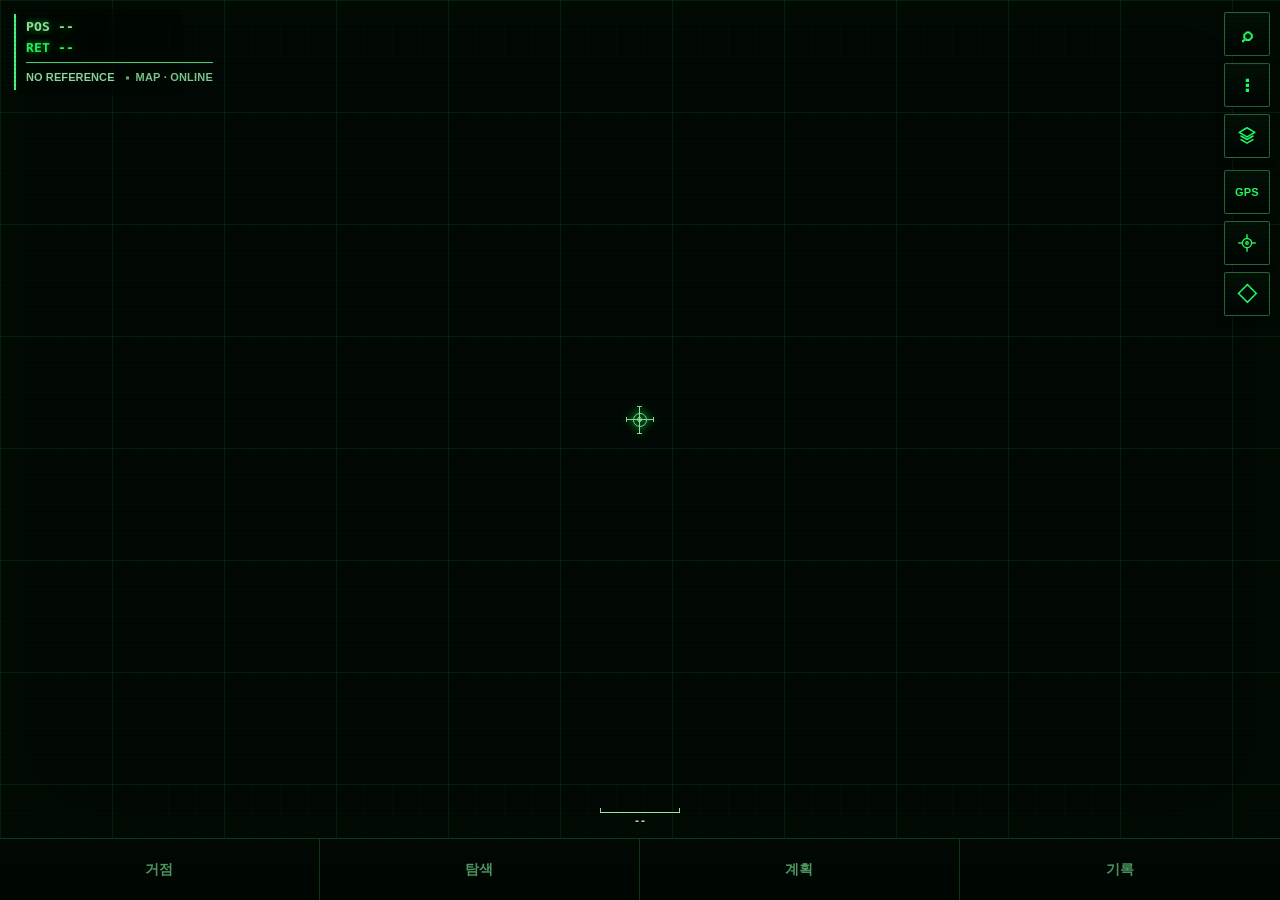
==== index.html @ 5640a80b "Import BASELINE as RECON CONSOLE" ====
<!doctype html>
<html lang="ko">
<head>
  <meta charset="utf-8">
  <meta name="viewport" content="width=device-width,initial-scale=1,viewport-fit=cover,user-scalable=no">
  <meta name="theme-color" content="#020904">
  <title>RECON CONSOLE // BASELINE</title>
  <link rel="stylesheet" href="../vendor/leaflet-1.9.4.css">
  <link rel="stylesheet" href="./styles.css">
</head>
<body class="theme-nvg-green">
  <main id="app" aria-label="RECON CONSOLE BASELINE">
    <div id="map" aria-label="지도"></div>
    <div class="map-tech-grid" aria-hidden="true"></div>

    <section class="position-hud" id="positionHud" aria-live="polite">
      <strong id="positionCoord">POS  --</strong>
      <strong class="reticle-coordinate" id="reticleCoord">RET  --</strong>
      <div class="position-status-row">
        <span id="positionMeta">NO REFERENCE</span>
        <span class="map-mode-status" id="mapModeStatus">MAP · ONLINE</span>
      </div>
    </section>

    <nav class="quick-stack" aria-label="지도 빠른 조작">
      <button class="quick-btn" id="searchBtn" type="button" aria-label="검색" title="검색">
        <span aria-hidden="true">⌕</span>
      </button>
      <button class="quick-btn" id="settingsBtn" type="button" aria-label="설정" title="설정">
        <span aria-hidden="true">⋮</span>
      </button>
      <button class="quick-btn layer-btn" id="layerBtn" type="button" aria-label="레이어" aria-pressed="false" title="레이어">
        <span class="layer-glyph" aria-hidden="true">
          <svg viewBox="0 0 24 24"><path d="M12 3 3.5 8 12 13l8.5-5L12 3Z"/><path d="m5.5 12 6.5 3.8 6.5-3.8"/><path d="m5.5 16 6.5 3.8 6.5-3.8"/></svg>
        </span>
      </button>
      <button class="quick-btn" id="gpsBtn" type="button" aria-label="GPS 켜기/끄기" aria-pressed="false" title="GPS">
        <span class="btn-label">GPS</span>
      </button>
      <button class="quick-btn follow-btn" id="followBtn" type="button" aria-label="센터 및 트래킹" aria-pressed="false" title="센터 및 트래킹">
        <span id="followGlyph" aria-hidden="true">
          <svg viewBox="0 0 24 24"><circle cx="12" cy="12" r="5.5"/><path d="M12 2v4M12 18v4M2 12h4M18 12h4"/><circle cx="12" cy="12" r="1.5" class="follow-core"/></svg>
        </span>
      </button>
      <button class="quick-btn" id="tempBtn" type="button" aria-label="임시 좌표. 짧게 눌러 지정, 길게 눌러 이동" aria-pressed="false" title="TEMP">
        <span aria-hidden="true">◇</span>
      </button>
    </nav>

    <div class="reticle" aria-hidden="true">
      <i class="reticle-h"></i>
      <i class="reticle-v"></i>
      <i class="reticle-core"></i>
    </div>

    <button class="nav-route-summary" id="navRouteSummary" type="button" hidden aria-label="항법 경로 수정">
      <span id="navRouteText">출발 → 목적지</span><b>⌄</b>
    </button>

    <section class="navigation-hud" id="navigationHud" hidden aria-live="polite">
      <div><small>현재 → 목적지</small><strong id="navNowMetric">--</strong></div>
      <div><small>출발 → 목적지</small><strong id="navStartMetric">--</strong></div>
      <div class="navigation-hud-sub" id="navDeclination">DECL --</div>
      <div class="navigation-timer" id="navTimer" hidden>00:00:00</div>
    </section>

    <div class="nav-session-controls" id="navSessionControls" hidden></div>

    <div class="drawing-controls" id="drawingControls" hidden>
      <button type="button" data-draw-kind="ROUTE" class="active">경로</button>
      <button type="button" data-draw-kind="MARK">표식</button>
      <button type="button" id="drawUndoBtn">되돌리기</button>
      <button type="button" id="drawDoneBtn">완료</button>
    </div>
    <div class="drawing-capture" id="drawingCapture" hidden aria-label="드로잉 영역"></div>

    <div class="scale-hud" id="scaleHud" aria-hidden="true">
      <span class="scale-line" id="scaleLine"></span>
      <strong id="scaleText">--</strong>
    </div>

    <section class="sheet" id="sheet" hidden aria-modal="true" role="dialog">
      <header class="sheet-head">
        <div>
          <small>BASELINE</small>
          <strong id="sheetTitle">패널</strong>
        </div>
        <button id="sheetClose" type="button" aria-label="닫기">×</button>
      </header>
      <div class="sheet-body" id="sheetBody"></div>
    </section>

    <nav class="bottom-nav" aria-label="주요 기능">
      <button type="button" data-panel="sites">거점</button>
      <button type="button" data-panel="explore">탐색</button>
      <button type="button" data-panel="plans">계획</button>
      <button type="button" data-panel="records">기록</button>
    </nav>

    <div class="toast" id="toast" role="status" aria-live="polite"></div>
  </main>

  <script src="../vendor/leaflet-1.9.4.js"></script>
  <script src="../vendor/mgrs-1.0.0.js"></script>
  <script src="./state.js"></script>
  <script src="./data/sites.js"></script>
  <script src="./site-store.js"></script>
  <script src="./explore-core.js"></script>
  <script src="./navigation-core.js"></script>
  <script src="./plan-store.js"></script>
  <script src="./record-store.js"></script>
  <script src="./app.js"></script>
  <script src="./offline-runtime.js"></script>
  <script src="./lite-map.js"></script>
  <script src="./navigation-ui.js"></script>
</body>
</html>
---- styles.css ----
:root {
  --bg-base: #020904;
  --bg-osd: rgba(3,16,7,.92);
  --bg-panel: rgba(4,24,10,.97);
  --text-main: #22ff66;
  --text-dim:#4f9a63;
  --accent: #9de3a4;
  --accent-glow: rgba(0,255,65,.45);
  --border: #0d3816;
  --border-accent: rgba(0,255,65,.5);
  --map-filter: grayscale(64%) sepia(26%) hue-rotate(76deg) saturate(105%) brightness(52%) contrast(98%);
  --scanline-color: rgba(0,0,0,.4);
  --scanline-opacity: .18;

  /* BASELINE aliases. Keep component code theme-agnostic. */
  --bg: var(--bg-base);
  --hud: var(--text-main);
  --hud-strong: var(--accent);
  --hud-dim: var(--text-dim);
  --line: var(--border);
  --line-strong: var(--border-accent);
  --panel: var(--bg-panel);
  --panel-soft: var(--bg-osd);
  --glow: var(--accent-glow);
  --road-filter: grayscale(100%) sepia(18%) hue-rotate(70deg) saturate(72%) contrast(112%) brightness(64%);
  --danger: #ff8787;
  --safe-top: env(safe-area-inset-top, 0px);
  --safe-bottom: env(safe-area-inset-bottom, 0px);
  --top-gap: 14px;
  --bottom-h: calc(62px + var(--safe-bottom));
  --font-ui: -apple-system, BlinkMacSystemFont, "SF Pro Text", "Apple SD Gothic Neo", "Noto Sans KR", sans-serif;
  --font-mono: ui-monospace, SFMono-Regular, Menlo, Monaco, Consolas, monospace;
  font-family: var(--font-ui);
}

* { box-sizing: border-box; }
html, body, #app { width:100%; height:100%; margin:0; overflow:hidden; background:var(--bg); }
body { color:var(--text-main); user-select:none; -webkit-user-select:none; -webkit-touch-callout:none; }
button, input { font:inherit; }

#map { position:absolute; z-index:0; isolation:isolate; inset:0 0 var(--bottom-h); background:#020904; }
.leaflet-tile-pane .leaflet-tile { filter:var(--map-filter); }
.leaflet-tile-pane .road-boost-tiles { filter:var(--road-filter) !important; }
.leaflet-control-zoom { display:none !important; }
.leaflet-control-attribution {
  margin:0 3px 2px 0 !important;
  padding:1px 3px !important;
  border:0 !important;
  background:rgba(5,9,6,.58) !important;
  color:rgba(210,235,214,.58) !important;
  font-size:7px !important;
  line-height:1.2 !important;
}
.leaflet-control-attribution a { color:rgba(210,235,214,.7) !important; }

.position-hud {
  position:absolute;
  z-index:500;
  top:calc(var(--safe-top) + var(--top-gap));
  left:14px;
  max-width:calc(100vw - 90px);
  pointer-events:none;
  text-shadow:0 0 4px var(--accent-glow),0 1px 2px #000,0 0 12px var(--accent-glow);
}
.position-hud strong {
  display:block;
  color:var(--accent);
  font-size:12px;
  line-height:1.25;
  letter-spacing:.45px;
  white-space:nowrap;
  overflow:hidden;
  text-overflow:ellipsis;
}
.position-hud span {
  display:block;
  margin-top:4px;
  color:var(--text-dim);
  font-size:9px;
  font-weight:800;
  letter-spacing:.7px;
}

.quick-stack {
  position:absolute;
  z-index:700;
  top:calc(var(--safe-top) + 12px);
  right:10px;
  display:grid;
  gap:7px;
}
.quick-btn {
  width:46px;
  height:44px;
  padding:0;
  border:1px solid var(--border);
  border-radius:2px;
  background:var(--bg-osd);
  color:var(--text-main);
  display:grid;
  place-items:center;
  font-size:20px;
  font-weight:900;
  cursor:pointer;
  box-shadow:0 1px 6px rgba(0,0,0,.34);
  backdrop-filter:blur(2px);
  -webkit-tap-highlight-color:transparent;
}
.quick-btn .btn-label { font-size:9px; letter-spacing:.6px; }
.quick-btn.active {
  color:var(--accent);
  border-color:var(--line-strong);
  background:var(--bg-panel);
  text-shadow:0 0 7px var(--accent-glow);
  box-shadow:0 0 10px rgba(0,0,0,.32);
}
.quick-btn:active { transform:scale(.96); }

.reticle {
  position:absolute;
  z-index:420;
  left:50%;
  top:calc(50% - 30px);
  width:32px;
  height:32px;
  transform:translate(-50%,-50%);
  pointer-events:none;
  filter:drop-shadow(0 0 4px var(--accent-glow));
}
.reticle-h, .reticle-v, .reticle-core { position:absolute; display:block; background:var(--accent); }
.reticle-h { width:28px; height:1px; left:2px; top:15px; }
.reticle-v { width:1px; height:28px; top:2px; left:15px; }
.reticle-core {
  width:5px; height:5px; left:13px; top:13px;
  background:transparent;
  border:1px solid var(--accent);
  border-radius:50%;
  box-shadow:0 0 6px var(--accent-glow);
}

.scale-hud {
  position:absolute;
  z-index:500;
  left:50%;
  bottom:calc(var(--bottom-h) + 12px);
  transform:translateX(-50%);
  min-width:74px;
  display:grid;
  justify-items:center;
  gap:2px;
  color:var(--accent);
  font-size:8px;
  font-weight:900;
  text-shadow:0 1px 2px #000,0 0 5px var(--accent-glow);
  pointer-events:none;
}
.scale-line {
  height:5px;
  width:80px;
  border-left:1px solid currentColor;
  border-right:1px solid currentColor;
  border-bottom:1px solid currentColor;
  box-shadow:0 0 4px var(--accent-glow);
}

.bottom-nav {
  position:absolute;
  z-index:800;
  left:0;
  right:0;
  bottom:0;
  height:var(--bottom-h);
  padding-bottom:var(--safe-bottom);
  display:grid;
  grid-template-columns:repeat(4,1fr);
  border-top:1px solid var(--border-accent);
  background:var(--bg-base);
}
.bottom-nav button {
  min-width:0;
  border:0;
  border-right:1px solid var(--border);
  background:transparent;
  color:var(--text-dim);
  display:flex;
  align-items:center;
  justify-content:center;
  font-size:11px;
  font-weight:900;
  letter-spacing:.4px;
  cursor:pointer;
}
.bottom-nav button:last-child { border-right:0; }
.bottom-nav button.active { color:var(--accent); text-shadow:0 0 7px var(--accent-glow); }

.sheet {
  position:absolute;
  z-index:930;
  left:8px;
  right:8px;
  bottom:calc(var(--bottom-h) + 8px);
  max-height:min(52vh, 430px);
  overflow:auto;
  border:1px solid var(--border);
  background:var(--bg-panel);
  box-shadow:0 8px 28px rgba(0,0,0,.48);
}
.sheet[hidden] { display:none; }
.sheet-head {
  min-height:48px;
  padding:8px 10px;
  display:flex;
  align-items:center;
  justify-content:space-between;
  gap:12px;
  border-bottom:1px solid var(--border);
}
.sheet-head small {
  display:block;
  color:var(--text-dim);
  font-size:8px;
  letter-spacing:1px;
}
.sheet-head strong {
  display:block;
  margin-top:2px;
  color:var(--accent);
  font-size:13px;
}
.sheet-head button {
  width:40px;
  height:36px;
  border:0;
  background:transparent;
  color:var(--text-main);
  font-size:22px;
}
.sheet-body { padding:12px; color:var(--text-main); font-size:11px; line-height:1.55; }
.sheet-note { color:var(--text-dim); }
.sheet-grid { display:grid; gap:8px; }
.sheet-action {
  min-height:44px;
  border:1px solid var(--border);
  background:rgba(185,255,198,.03);
  color:var(--text-main);
  text-align:left;
  padding:10px;
}
.sheet-action strong { display:block; color:var(--accent); }
.sheet-action span { display:block; margin-top:3px; color:var(--text-dim); font-size:9px; }

.search-row { display:flex; gap:7px; }
.search-row input {
  flex:1;
  min-width:0;
  min-height:44px;
  border:1px solid var(--border);
  background:var(--bg-osd);
  color:var(--accent);
  padding:0 10px;
  outline:none;
}
.search-row button {
  min-width:66px;
  border:1px solid var(--border);
  background:var(--bg-osd);
  color:var(--accent);
}

.toast {
  position:absolute;
  z-index:1000;
  left:50%;
  bottom:calc(var(--bottom-h) + 54px);
  transform:translate(-50%,10px);
  padding:7px 10px;
  border:1px solid transparent;
  background:var(--bg-osd);
  color:var(--accent);
  font-size:9px;
  font-weight:900;
  opacity:0;
  pointer-events:none;
  transition:.16s ease;
}
.toast.show { opacity:1; transform:translate(-50%,0); border-color:var(--border-accent); }

@media (max-width:350px) {
  .quick-btn { width:43px; height:41px; }
  .quick-stack { gap:5px; right:7px; }
  .position-hud { left:9px; max-width:calc(100vw - 68px); }
}


.baseline-marker-wrap { background:transparent !important; border:0 !important; }
.baseline-marker {
  position:absolute;
  inset:3px;
  display:block;
  border:1px solid var(--accent);
  background:var(--bg-osd);
  box-shadow:0 0 7px var(--accent-glow);
}
.baseline-marker.gps {
  border-radius:50%;
}
.baseline-marker.gps::after {
  content:'';
  position:absolute;
  inset:4px;
  border-radius:50%;
  background:var(--accent);
  box-shadow:0 0 7px var(--accent-glow);
}
.baseline-marker.temp {
  transform:rotate(45deg);
}
.baseline-marker.temp::after {
  content:'';
  position:absolute;
  inset:4px;
  border:1px solid var(--accent);
}
.sheet-action:disabled { opacity:.72; cursor:default; }


.follow-btn span {
  width:20px;
  height:20px;
  display:grid;
  place-items:center;
}
.follow-btn svg {
  width:20px;
  height:20px;
  fill:none;
  stroke:currentColor;
  stroke-width:1.5;
}
.follow-btn.following svg path,
.follow-btn.following svg circle {
  stroke-linecap:square;
  stroke-linejoin:miter;
}
.follow-btn.following .follow-core {
  fill:currentColor;
  stroke:currentColor;
}


/* BASELINE NVG-G is intentionally fixed until the layout stabilizes. */
body.theme-nvg-green {
  --bg-base:#020904;
  --bg-osd:rgba(3,16,7,.92);
  --bg-panel:rgba(4,24,10,.97);
  --text-main:#22ff66;
  --text-dim:#4f9a63;
  --accent:#9de3a4;
  --accent-glow:rgba(0,255,65,.45);
  --border:#0d3816;
  --border-accent:rgba(0,255,65,.5);
  --map-filter:grayscale(64%) sepia(26%) hue-rotate(76deg) saturate(105%) brightness(52%) contrast(98%);
  --scanline-opacity:.18;
  background:var(--bg-base);
  color:var(--text-main);
}

.site-filter-row {
  position:sticky;
  top:-12px;
  z-index:2;
  display:grid;
  grid-template-columns:repeat(3,minmax(0,1fr));
  gap:5px;
  margin:-12px -12px 10px;
  padding:9px 12px;
  border-bottom:1px solid var(--border);
  background:rgba(4,24,10,.98);
}
.site-filter {
  min-height:38px;
  padding:0 4px;
  border:1px solid var(--border);
  background:transparent;
  color:var(--text-dim);
  font-size:9px;
  font-weight:900;
}
.site-filter.active {
  color:var(--accent);
  border-color:var(--line-strong);
  text-shadow:0 0 6px var(--glow);
}
.site-list { display:grid; gap:6px; }
.site-row {
  min-height:58px;
  width:100%;
  padding:8px 9px;
  display:grid;
  grid-template-columns:minmax(0,1fr) auto;
  gap:6px 10px;
  align-items:center;
  border:1px solid var(--border);
  background:rgba(0,0,0,.16);
  color:var(--text-main);
  text-align:left;
}
.site-row strong {
  overflow:hidden;
  text-overflow:ellipsis;
  white-space:nowrap;
  color:var(--accent);
  font-size:10.5px;
}
.site-row small {
  grid-column:1;
  color:var(--text-dim);
  font-size:8px;
}
.site-row em {
  grid-column:2;
  grid-row:1 / span 2;
  color:var(--text-dim);
  font-size:8px;
  font-style:normal;
}
.site-row.secured em { color:var(--accent); text-shadow:0 0 5px var(--glow); }
.site-empty {
  padding:22px 10px;
  border:1px dashed var(--line);
  color:var(--text-dim);
  text-align:center;
  font-size:9px;
}
.site-detail { display:grid; gap:10px; }
.site-detail-head { display:grid; gap:3px; }
.site-detail-head small { color:var(--text-dim); font-size:8px; }
.site-detail-head strong { color:var(--accent); font-size:13px; line-height:1.35; }
.site-detail-grid {
  display:grid;
  grid-template-columns:62px minmax(0,1fr);
  border-top:1px solid var(--border-accent);
  border-bottom:1px solid var(--border);
}
.site-detail-grid span,
.site-detail-grid strong {
  min-height:31px;
  padding:7px 0;
  border-bottom:1px solid rgba(13,56,22,.62);
  font-size:8.5px;
}
.site-detail-grid span { color:var(--text-dim); }
.site-detail-grid strong { color:var(--accent); overflow-wrap:anywhere; }
.site-detail-grid > :nth-last-child(-n+2) { border-bottom:0; }
.site-copy { color:var(--text-main); font-size:9px; line-height:1.55; }
.site-copy b { color:var(--text-dim); font-size:8px; }
.site-actions {
  display:grid;
  grid-template-columns:1fr 1fr;
  gap:6px;
}
.site-actions button {
  min-height:44px;
  border:1px solid var(--border);
  background:rgba(0,0,0,.16);
  color:var(--text-main);
  font-weight:900;
  font-size:9px;
}
.site-actions button.primary {
  border-color:var(--line-strong);
  color:var(--accent);
}
.site-map-marker-wrap { background:transparent!important; border:0!important; }
.site-map-marker {
  position:absolute;
  width:16px;
  height:16px;
  left:4px;
  top:4px;
  transform:rotate(45deg);
  border:1px solid var(--accent);
  background:rgba(2,9,4,.78);
  box-shadow:0 0 6px var(--glow);
}
.site-map-marker::after {
  content:'';
  position:absolute;
  width:3px;
  height:3px;
  left:5px;
  top:5px;
  border-radius:50%;
  background:var(--accent);
  box-shadow:0 0 4px var(--glow);
}
.site-map-marker.secured {
  background:rgba(34,255,102,.18);
}


body::after {
  content:"";
  position:fixed;
  inset:0;
  z-index:9999;
  pointer-events:none;
  background:linear-gradient(rgba(18,16,16,0) 50%, var(--scanline-color) 50%);
  background-size:100% 4px;
  opacity:var(--scanline-opacity);
}


.explore-ref {
  display:grid;
  gap:2px;
  padding:8px 0 10px;
  border-bottom:1px solid var(--border);
}
.explore-ref small {
  color:var(--text-dim);
  font-size:8px;
  font-weight:900;
}
.explore-ref strong {
  color:var(--accent);
  font-size:10px;
  overflow-wrap:anywhere;
  text-shadow:0 0 4px var(--accent-glow);
}
.explore-range {
  display:grid;
  grid-template-columns:repeat(4,minmax(0,1fr));
  gap:5px;
  margin:10px 0;
}
.explore-range button {
  min-height:38px;
  border:1px solid var(--border);
  background:transparent;
  color:var(--text-dim);
  font-size:9px;
  font-weight:900;
}
.explore-range button.active {
  color:var(--accent);
  border-color:var(--border-accent);
  background:var(--bg-osd);
  text-shadow:0 0 5px var(--accent-glow);
}
.explore-actions {
  display:grid;
  grid-template-columns:1fr 1fr;
  gap:7px;
}
.explore-actions button {
  min-height:52px;
  padding:8px;
  border:1px solid var(--border-accent);
  background:var(--bg-osd);
  color:var(--accent);
  font-size:10px;
  font-weight:900;
  text-align:left;
}
.explore-actions button span {
  display:block;
  margin-top:4px;
  color:var(--text-dim);
  font-size:8px;
  font-weight:800;
}
.explore-foot {
  margin-top:9px;
  color:var(--text-dim);
  font-size:8px;
  line-height:1.5;
}


/* ---------- Unified plan / navigation ---------- */
.nav-route-summary {
  position:absolute;
  z-index:620;
  top:calc(var(--safe-top) + 56px);
  left:14px;
  right:66px;
  min-height:30px;
  padding:0;
  border:0;
  background:transparent;
  color:var(--accent);
  display:flex;
  align-items:center;
  gap:7px;
  text-align:left;
  font-size:9.5px;
  font-weight:900;
  letter-spacing:.15px;
  text-shadow:0 1px 2px #000,0 0 5px var(--accent-glow);
}
.nav-route-summary[hidden] { display:none; }
.nav-route-summary span {
  min-width:0;
  overflow:hidden;
  white-space:nowrap;
  text-overflow:ellipsis;
}
.nav-route-summary b { color:var(--text-dim); font-size:11px; }

.navigation-hud {
  position:absolute;
  z-index:610;
  top:calc(var(--safe-top) + 91px);
  left:14px;
  width:min(270px,calc(100vw - 88px));
  display:grid;
  gap:6px;
  pointer-events:none;
  color:var(--text-main);
  font-variant-numeric:tabular-nums;
  text-shadow:0 1px 2px #000,0 0 4px var(--accent-glow);
}
.navigation-hud[hidden] { display:none; }
.navigation-hud div { display:grid; gap:1px; }
.navigation-hud small {
  color:var(--text-dim);
  font-size:7px;
  font-weight:900;
  letter-spacing:.9px;
}
.navigation-hud strong {
  color:var(--accent);
  font-size:9.5px;
  font-weight:900;
  line-height:1.25;
}
.navigation-hud .navigation-hud-sub {
  color:var(--text-dim);
  font-size:7.5px;
  font-weight:900;
}
.navigation-timer {
  margin-top:3px;
  color:var(--accent)!important;
  font-size:14px!important;
  font-weight:900!important;
  letter-spacing:1px;
}

.nav-session-controls,
.drawing-controls {
  position:absolute;
  z-index:910;
  left:8px;
  right:8px;
  bottom:calc(var(--bottom-h) + 8px);
  min-height:46px;
  display:grid;
  grid-auto-flow:column;
  grid-auto-columns:1fr;
  gap:5px;
}
.nav-session-controls[hidden],
.drawing-controls[hidden] { display:none; }
.nav-session-controls button,
.drawing-controls button {
  min-width:0;
  min-height:44px;
  border:1px solid var(--border);
  background:var(--bg-osd);
  color:var(--text-dim);
  font-size:9px;
  font-weight:900;
}
.nav-session-controls button.primary,
.drawing-controls button.active {
  color:var(--accent);
  border-color:var(--border-accent);
  background:var(--bg-panel);
  text-shadow:0 0 5px var(--accent-glow);
}
body.baseline-navigation-active .scale-hud {
  bottom:calc(var(--bottom-h) + 62px);
}
body.baseline-drawing .reticle { opacity:.28; }

.drawing-capture {
  position:absolute;
  z-index:880;
  inset:0 0 var(--bottom-h) 0;
  touch-action:none;
  background:transparent;
}
.drawing-capture[hidden] { display:none; }

/* Plan library */
.plan-library-actions {
  display:grid;
  grid-template-columns:1fr 1fr;
  gap:6px;
  margin-bottom:9px;
}
.plan-library-actions button {
  min-height:42px;
  border:1px solid var(--border-accent);
  background:var(--bg-osd);
  color:var(--accent);
  font-size:9px;
  font-weight:900;
}
.plan-library { display:grid; gap:6px; }
.plan-library-row {
  display:grid;
  grid-template-columns:minmax(0,1fr) 50px 44px;
  min-height:58px;
  border:1px solid var(--border);
  background:rgba(0,0,0,.14);
}
.plan-library-row button {
  border:0;
  border-left:1px solid var(--border);
  background:transparent;
  color:var(--text-dim);
  font-size:8px;
  font-weight:900;
}
.plan-library-row .plan-open {
  border-left:0;
  padding:8px 9px;
  display:grid;
  gap:4px;
  text-align:left;
}
.plan-library-row .plan-open strong {
  color:var(--accent);
  font-size:10px;
  overflow:hidden;
  text-overflow:ellipsis;
  white-space:nowrap;
}
.plan-library-row .plan-open span {
  color:var(--text-dim);
  font-size:7.5px;
}

/* Plan editor */
.plan-editor { display:grid; gap:10px; }
.plan-name { display:grid; gap:4px; }
.plan-name span {
  color:var(--text-dim);
  font-size:8px;
  font-weight:900;
}
.plan-name input {
  min-height:42px;
  border:1px solid var(--border);
  background:var(--bg-osd);
  color:var(--accent);
  padding:0 9px;
  outline:none;
}
.plan-route-stack { display:grid; gap:5px; }
.plan-route-row {
  min-height:44px;
  display:grid;
  grid-template-columns:48px minmax(0,1fr) auto;
  gap:6px;
  align-items:center;
}
.plan-route-row > span {
  color:var(--text-dim);
  font-size:8px;
  font-weight:900;
}
.plan-route-row > button {
  min-height:42px;
  padding:0 8px;
  border:1px solid var(--border);
  background:rgba(0,0,0,.14);
  color:var(--accent);
  text-align:left;
  overflow:hidden;
  white-space:nowrap;
  text-overflow:ellipsis;
  font-size:9px;
  font-weight:900;
}
.plan-row-tools { display:flex; gap:3px; }
.plan-row-tools button {
  width:30px;
  height:34px;
  border:1px solid var(--border);
  background:var(--bg-osd);
  color:var(--text-dim);
}
.plan-row-tools button:disabled { opacity:.28; }
.plan-add-via {
  min-height:38px;
  margin-left:54px;
  border:1px dashed var(--border);
  background:transparent;
  color:var(--text-dim);
  font-size:8px;
  font-weight:900;
}
.plan-editor-actions {
  display:grid;
  grid-template-columns:1fr 1fr;
  gap:6px;
}
.plan-editor-actions button {
  min-height:44px;
  border:1px solid var(--border);
  background:var(--bg-osd);
  color:var(--text-main);
  font-size:9px;
  font-weight:900;
}
.plan-editor-actions button.primary {
  color:var(--accent);
  border-color:var(--border-accent);
}

/* Unified location picker */
.point-picker { display:grid; gap:9px; }
.point-picker-grid {
  display:grid;
  grid-template-columns:1fr 1fr;
  gap:6px;
}
.point-picker-grid button {
  min-height:54px;
  padding:7px;
  border:1px solid var(--border);
  background:var(--bg-osd);
  color:var(--accent);
  text-align:left;
  font-size:9px;
  font-weight:900;
}
.point-picker-grid button:disabled { opacity:.28; }
.point-picker-grid span {
  display:block;
  margin-top:4px;
  color:var(--text-dim);
  font-size:7px;
  overflow:hidden;
  text-overflow:ellipsis;
  white-space:nowrap;
}
.point-picker-address,
.point-picker-coord,
.point-picker-site {
  display:grid;
  grid-template-columns:minmax(0,1fr) 72px;
  gap:5px;
}
.point-picker input,
.point-picker select {
  min-width:0;
  min-height:42px;
  border:1px solid var(--border);
  background:var(--bg-osd);
  color:var(--text-main);
  padding:0 8px;
  outline:none;
}
.point-picker-address button,
.point-picker-coord button,
.point-picker-site button,
.point-picker-random button,
.point-picker-back {
  min-height:42px;
  border:1px solid var(--border);
  background:var(--bg-osd);
  color:var(--text-dim);
  font-size:8px;
  font-weight:900;
}
.point-picker-random {
  display:grid;
  grid-template-columns:1fr 1fr;
  gap:5px;
}
.point-picker-random button {
  color:var(--accent);
  border-color:var(--border-accent);
}

/* Navigation markers */
.nav-point-wrap { background:transparent!important; border:0!important; }
.nav-point {
  width:24px;
  height:24px;
  display:grid;
  place-items:center;
  border:1px solid var(--accent);
  background:rgba(2,9,4,.9);
  color:var(--accent);
  font:900 8px ui-monospace,monospace;
  box-shadow:0 0 6px var(--accent-glow);
}
.nav-point-start { border-radius:50%; }
.nav-point-via { transform:rotate(45deg); }
.nav-point-via::first-letter { transform:rotate(-45deg); }
.nav-point-dest {
  clip-path:polygon(50% 0,100% 50%,50% 100%,0 50%);
}

/* Records */
.record-list { display:grid; gap:6px; }
.record-row {
  min-height:58px;
  padding:8px 9px;
  display:grid;
  gap:4px;
  border:1px solid var(--border);
  background:rgba(0,0,0,.14);
  text-align:left;
}
.record-row strong { color:var(--accent); font-size:10px; }
.record-row span { color:var(--text-dim); font-size:7.5px; }
.record-detail { display:grid; gap:10px; }
.record-detail > strong { color:var(--accent); font-size:13px; }
.record-summary {
  display:grid;
  grid-template-columns:62px minmax(0,1fr);
  border-top:1px solid var(--border);
  border-bottom:1px solid var(--border);
}
.record-summary span,
.record-summary b {
  padding:7px 0;
  border-bottom:1px solid var(--border);
  font-size:8px;
}
.record-summary span { color:var(--text-dim); }
.record-summary b { color:var(--accent); }
.record-summary > :nth-last-child(-n+2) { border-bottom:0; }
.record-laps { display:grid; gap:5px; }
.record-lap {
  min-height:36px;
  display:grid;
  grid-template-columns:55px minmax(0,1fr);
  align-items:center;
  border:1px solid var(--border);
  padding:5px 7px;
}
.record-lap b { color:var(--accent); font-size:8px; }
.record-lap span { color:var(--text-dim); font-size:7.5px; }

@media(max-width:350px) {
  .navigation-hud { width:calc(100vw - 78px); left:9px; }
  .nav-route-summary { left:9px; right:58px; }
  .nav-session-controls,
  .drawing-controls { left:5px; right:5px; gap:3px; }
  .nav-session-controls button,
  .drawing-controls button { font-size:8px; }
}


.point-address-results {
  display:grid;
  gap:5px;
  max-height:170px;
  overflow:auto;
}
.point-address-results button {
  min-height:48px;
  padding:7px 8px;
  border:1px solid var(--border);
  background:rgba(0,0,0,.12);
  color:var(--text-main);
  text-align:left;
}
.point-address-results button strong {
  display:block;
  color:var(--accent);
  font-size:8.5px;
  line-height:1.35;
}
.point-address-results button span {
  display:block;
  margin-top:3px;
  color:var(--text-dim);
  font-size:7px;
}
.point-address-empty {
  padding:10px 8px;
  border:1px dashed var(--border);
  color:var(--text-dim);
  font-size:8px;
  text-align:center;
}


/* User site add / placement / management */
.site-add-btn {
  width:100%;
  min-height:42px;
  margin:0 0 8px;
  border:1px solid var(--border-accent);
  background:var(--bg-osd);
  color:var(--accent);
  font-size:9px;
  font-weight:900;
  text-align:left;
  padding:0 10px;
}
.site-add-source {
  display:grid;
  grid-template-columns:1fr 1fr;
  gap:6px;
}
.site-add-source button {
  min-height:54px;
  padding:7px;
  border:1px solid var(--border);
  background:var(--bg-osd);
  color:var(--accent);
  text-align:left;
}
.site-add-source button:first-child { grid-column:1 / -1; }
.site-add-source button:disabled { opacity:.28; }
.site-add-source strong,
.site-add-source span { display:block; }
.site-add-source strong { font-size:9px; }
.site-add-source span {
  margin-top:4px;
  color:var(--text-dim);
  font-size:7px;
  overflow:hidden;
  text-overflow:ellipsis;
  white-space:nowrap;
}
.site-add-search {
  display:grid;
  grid-template-columns:minmax(0,1fr) 64px;
  gap:5px;
  margin-top:8px;
}
.site-add-search input {
  min-width:0;
  min-height:42px;
  padding:0 8px;
  border:1px solid var(--border);
  background:var(--bg-osd);
  color:var(--text-main);
  outline:none;
}
.site-add-search button {
  min-height:42px;
  border:1px solid var(--border);
  background:var(--bg-osd);
  color:var(--accent);
  font-size:8px;
  font-weight:900;
}
.site-add-results {
  display:grid;
  gap:5px;
  max-height:160px;
  overflow:auto;
  margin-top:6px;
}
.site-add-results button {
  min-height:46px;
  padding:7px 8px;
  border:1px solid var(--border);
  background:rgba(0,0,0,.12);
  color:var(--text-main);
  text-align:left;
}
.site-add-results strong,
.site-add-results span { display:block; }
.site-add-results strong { color:var(--accent); font-size:8.5px; }
.site-add-results span { margin-top:3px; color:var(--text-dim); font-size:7px; }
.site-add-empty {
  padding:10px 8px;
  border:1px dashed var(--border);
  color:var(--text-dim);
  font-size:8px;
  text-align:center;
}
.site-placement-bar {
  position:absolute;
  z-index:910;
  left:8px;
  right:8px;
  bottom:calc(var(--bottom-h) + 8px);
  min-height:54px;
  display:grid;
  grid-template-columns:minmax(0,1fr) 54px 78px;
  gap:6px;
  align-items:center;
  padding:7px 8px;
  border:1px solid var(--border-accent);
  background:var(--bg-panel);
  box-shadow:0 6px 20px rgba(0,0,0,.42);
}
.site-placement-bar[hidden] { display:none; }
.site-placement-bar div { min-width:0; }
.site-placement-bar small,
.site-placement-bar strong { display:block; }
.site-placement-bar small { color:var(--text-dim); font-size:7px; }
.site-placement-bar strong {
  margin-top:3px;
  color:var(--accent);
  font-size:8px;
  overflow:hidden;
  text-overflow:ellipsis;
  white-space:nowrap;
  text-shadow:0 0 5px var(--accent-glow);
}
.site-placement-bar button {
  min-height:38px;
  border:1px solid var(--border);
  background:var(--bg-osd);
  color:var(--text-dim);
  font-size:8px;
  font-weight:900;
}
.site-placement-bar button.primary {
  border-color:var(--border-accent);
  color:var(--accent);
}
.site-form { display:grid; gap:9px; }
.site-form-position {
  display:grid;
  grid-template-columns:54px minmax(0,1fr);
  border-top:1px solid var(--border);
  border-bottom:1px solid var(--border);
}
.site-form-position span,
.site-form-position strong {
  padding:7px 0;
  border-bottom:1px solid var(--border);
  font-size:8px;
}
.site-form-position span { color:var(--text-dim); }
.site-form-position strong { color:var(--accent); overflow-wrap:anywhere; }
.site-form-position > :nth-last-child(-n+2) { border-bottom:0; }
.site-form label { display:grid; gap:4px; }
.site-form label span { color:var(--text-dim); font-size:8px; font-weight:900; }
.site-form input,
.site-form textarea {
  width:100%;
  min-height:42px;
  padding:8px;
  border:1px solid var(--border);
  background:var(--bg-osd);
  color:var(--text-main);
  outline:none;
}
.site-form textarea { min-height:88px; resize:vertical; }
.site-form-actions {
  display:grid;
  grid-template-columns:1fr 1fr;
  gap:6px;
}
.site-form-actions button {
  min-height:44px;
  border:1px solid var(--border);
  background:var(--bg-osd);
  color:var(--text-dim);
  font-size:8px;
  font-weight:900;
}
.site-form-actions button.primary {
  color:var(--accent);
  border-color:var(--border-accent);
}
.site-actions button.danger {
  color:#ff9c9c;
  border-color:rgba(255,100,100,.45);
}


body.baseline-site-placement .nav-route-summary,
body.baseline-site-placement .navigation-hud,
body.baseline-site-placement .nav-session-controls {
  display:none !important;
}


/* BASELINE offline / lite map */
.position-hud .map-mode-status {
  margin-top:3px;
  color:var(--text-dim);
  font-size:7px;
  letter-spacing:.8px;
  opacity:.9;
}
.leaflet-tile-pane .lite-terrain-tile {
  filter:none !important;
  image-rendering:auto;
}
.lite-place-wrap {
  background:transparent!important;
  border:0!important;
  pointer-events:none!important;
}
.lite-place-wrap .lite-place-dot {
  position:absolute;
  left:1px;
  top:7px;
  width:3px;
  height:3px;
  border-radius:50%;
  background:#70bc7b;
  box-shadow:0 0 3px rgba(34,255,102,.45);
}
.lite-place-wrap b {
  position:absolute;
  left:8px;
  top:3px;
  max-width:78px;
  overflow:hidden;
  text-overflow:ellipsis;
  white-space:nowrap;
  color:#5f9869;
  font-size:7px;
  font-weight:800;
  line-height:1;
  text-shadow:0 1px 2px #000;
}
.settings-section {
  display:grid;
  gap:9px;
}
.settings-section > small {
  color:var(--text-dim);
  font-size:8px;
  font-weight:900;
}
.map-mode-options {
  display:grid;
  grid-template-columns:repeat(3,minmax(0,1fr));
  gap:5px;
}
.map-mode-options button {
  min-height:42px;
  border:1px solid var(--border);
  background:var(--bg-osd);
  color:var(--text-dim);
  font-size:9px;
  font-weight:900;
}
.map-mode-options button.active {
  color:var(--accent);
  border-color:var(--border-accent);
  text-shadow:0 0 5px var(--accent-glow);
}
.map-mode-readout {
  min-height:30px;
  display:flex;
  align-items:center;
  padding:0 8px;
  border:1px solid var(--border);
  color:var(--text-main);
  background:rgba(0,0,0,.12);
  font-size:8px;
  font-weight:900;
}
.lite-pack-btn {
  min-height:44px;
  border:1px solid var(--border-accent);
  background:var(--bg-osd);
  color:var(--accent);
  font-size:9px;
  font-weight:900;
}
.lite-pack-btn:disabled {
  opacity:.55;
}


/* Keep map attribution readable above transient field controls. */
body.baseline-navigation-active #map .leaflet-bottom.leaflet-right,
body.baseline-drawing #map .leaflet-bottom.leaflet-right,
body.baseline-site-placement #map .leaflet-bottom.leaflet-right {
  bottom:56px;
}
#map .leaflet-control-attribution {
  max-width:76vw;
  white-space:normal;
  text-align:right;
  line-height:1.15;
}


/* ---------- iPhone readability / interaction audit ---------- */
html, body, button, input, select, textarea {
  font-family:var(--font-ui);
}
button {
  touch-action:manipulation;
  -webkit-tap-highlight-color:transparent;
}
input, select, textarea {
  font-size:16px;
}

/* Keep technical values monospaced, use system text everywhere else. */
.position-hud strong,
.navigation-hud strong,
.navigation-hud-sub,
.navigation-timer,
.scale-hud,
.site-detail-grid strong,
.site-form-position strong,
.record-summary b,
.point-address-results span,
.site-add-results span {
  font-family:var(--font-mono);
}

/* Top telemetry */
.position-hud strong {
  font-size:13px;
  line-height:1.32;
  letter-spacing:.15px;
}
.position-hud .reticle-coordinate {
  margin-top:2px;
  color:var(--text-main);
  opacity:.88;
}
.position-hud span {
  margin-top:4px;
  font-size:11px;
  line-height:1.3;
  letter-spacing:.15px;
}
.position-hud .map-mode-status {
  font-size:11px;
  letter-spacing:.2px;
}

/* Primary navigation */
.bottom-nav button {
  font-size:14px;
  letter-spacing:.1px;
}
.quick-btn .btn-label { font-size:11px; letter-spacing:.2px; }
.scale-hud { font-size:10px; }

/* Sheets and common controls */
.sheet-head { min-height:52px; }
.sheet-head small { font-size:11px; letter-spacing:.3px; }
.sheet-head strong { font-size:16px; line-height:1.25; }
.sheet-head button { width:44px; height:44px; }
.sheet-body { font-size:14px; line-height:1.55; }
.sheet-action strong { font-size:14px; }
.sheet-action span { font-size:12px; line-height:1.4; }
.toast { font-size:12px; }
.sheet-note { font-size:12px; line-height:1.5; }

/* Sites */
.site-filter { min-height:44px; font-size:12px; }
.site-row { min-height:66px; padding:10px; }
.site-row strong { font-size:14px; }
.site-row small, .site-row em { font-size:11px; }
.site-empty { font-size:12px; }
.site-detail-head small { font-size:11px; }
.site-detail-head strong { font-size:16px; }
.site-detail-grid { grid-template-columns:72px minmax(0,1fr); }
.site-detail-grid span,
.site-detail-grid strong { min-height:36px; font-size:12px; }
.site-copy { font-size:13px; line-height:1.6; }
.site-copy b { font-size:11px; }
.site-actions button { font-size:13px; }

/* Exploration */
.explore-ref small { font-size:11px; }
.explore-ref strong { font-size:13px; }
.explore-range button { min-height:44px; font-size:12px; }
.explore-actions button { font-size:13px; }
.explore-actions button span,
.explore-foot { font-size:11px; line-height:1.45; }

/* Unified plan / navigation */
.nav-route-summary {
  top:calc(var(--safe-top) + 88px);
  min-height:34px;
  font-size:13px;
}
.nav-route-summary b { font-size:14px; }
.navigation-hud {
  top:calc(var(--safe-top) + 126px);
  width:min(310px,calc(100vw - 82px));
  gap:8px;
}
.navigation-hud small { font-size:11px; letter-spacing:.3px; }
.navigation-hud strong { font-size:13px; line-height:1.35; }
.navigation-hud .navigation-hud-sub { font-size:11px; }
.navigation-timer { font-size:16px!important; }
.nav-session-controls button,
.drawing-controls button {
  min-height:44px;
  font-size:13px;
}
body.baseline-navigation-active .site-map-marker-wrap {
  display:none!important;
}

/* Plan library/editor */
.plan-library-actions button { min-height:44px; font-size:13px; }
.plan-current {
  width:100%;
  min-height:58px;
  margin-bottom:8px;
  padding:9px 10px;
  border:1px solid var(--border-accent);
  background:var(--bg-osd);
  color:var(--accent);
  text-align:left;
}
.plan-current strong,
.plan-current span { display:block; }
.plan-current strong { font-size:14px; }
.plan-current span {
  margin-top:4px;
  color:var(--text-dim);
  font-size:11px;
  overflow:hidden;
  text-overflow:ellipsis;
  white-space:nowrap;
}
.plan-library-row { min-height:66px; grid-template-columns:minmax(0,1fr) 58px 52px; }
.plan-library-row button { font-size:11px; }
.plan-library-row .plan-open strong { font-size:14px; }
.plan-library-row .plan-open span { font-size:11px; }
.plan-name span,
.plan-route-row > span { font-size:11px; }
.plan-route-row { grid-template-columns:58px minmax(0,1fr) auto; }
.plan-route-row > button { min-height:44px; font-size:13px; }
.plan-row-tools button { width:34px; height:36px; }
.plan-add-via { min-height:44px; margin-left:64px; font-size:12px; }
.plan-editor-actions button { font-size:13px; }

/* Location pickers */
.point-picker-grid button { min-height:58px; font-size:13px; }
.point-picker-grid span { font-size:11px; line-height:1.35; }
.point-picker-address button,
.point-picker-coord button,
.point-picker-site button,
.point-picker-random button,
.point-picker-back { min-height:44px; font-size:12px; }
.point-address-results button strong { font-size:13px; }
.point-address-results button span,
.point-address-empty { font-size:11px; }

/* Records */
.record-row { min-height:64px; }
.record-row strong { font-size:14px; }
.record-row span { font-size:11px; line-height:1.4; }
.record-detail > strong { font-size:16px; }
.record-summary { grid-template-columns:72px minmax(0,1fr); }
.record-summary span,
.record-summary b { font-size:12px; }
.record-lap { min-height:42px; grid-template-columns:64px minmax(0,1fr); }
.record-lap b, .record-lap span { font-size:11px; }

/* User site add/manage */
.site-add-source strong { font-size:13px; }
.site-add-source span { font-size:11px; line-height:1.35; }
.site-add-search button { font-size:12px; }
.site-add-results strong { font-size:13px; }
.site-add-results span,
.site-add-empty { font-size:11px; }
.site-placement-bar small { font-size:11px; }
.site-placement-bar strong { font-size:12px; }
.site-placement-bar button { font-size:12px; }
.site-form label span { font-size:11px; }
.site-form-actions button { font-size:12px; }

/* Settings / map mode */
.settings-section > small { font-size:11px; }
.map-mode-options button { min-height:44px; font-size:13px; }
.map-mode-readout { min-height:36px; font-size:12px; }
.lite-pack-btn { font-size:13px; }

/* Small-screen rule: preserve readable type, reduce only spacing. */
@media(max-width:350px) {
  .quick-btn { width:44px; height:44px; }
  .navigation-hud { width:calc(100vw - 74px); left:9px; }
  .nav-route-summary { left:9px; right:58px; }
  .nav-session-controls,
  .drawing-controls { left:5px; right:5px; gap:3px; }
  .nav-session-controls button,
  .drawing-controls button { font-size:12px; }
}


/* ---------- Field readability refinements ---------- */
#gpsBtn.inactive-state,
#followBtn.inactive-state {
  color:#7b837d;
  border-color:rgba(123,131,125,.42);
  background:rgba(8,12,9,.86);
  text-shadow:none;
  box-shadow:0 1px 5px rgba(0,0,0,.28);
}
#gpsBtn.inactive-state svg,
#followBtn.inactive-state svg {
  filter:none;
}

/* LAST FIX remains visible when live GPS is powered off. */
.baseline-marker.last {
  border-radius:50%;
  border-color:#87908a;
  background:rgba(8,12,9,.74);
  box-shadow:none;
  opacity:.86;
}
.baseline-marker.last::after {
  content:'';
  position:absolute;
  inset:4px;
  border:1px solid #87908a;
  border-radius:50%;
  background:transparent;
}

/* Cleaner scale: no glow/shadow rail. */
.scale-line {
  border-top:0!important;
  box-shadow:none!important;
  filter:none!important;
}
.scale-hud {
  text-shadow:0 1px 1px #000;
}

/* Attribution must remain visible for map licensing, but keep it unobtrusive. */
#map .leaflet-control-attribution {
  margin:0 2px 1px 0!important;
  padding:1px 2px!important;
  background:rgba(2,9,4,.38)!important;
  color:rgba(205,225,210,.52)!important;
  font-size:6.5px!important;
  line-height:1.08!important;
  box-shadow:none!important;
}
#map .leaflet-control-attribution a {
  color:rgba(205,225,210,.58)!important;
}

/* Record actions */
.record-actions {
  display:grid;
  grid-template-columns:1fr 88px;
  gap:6px;
}
.record-actions button {
  min-height:44px;
  border:1px solid var(--border);
  background:var(--bg-osd);
  color:var(--text-main);
  font-size:13px;
  font-weight:800;
}
.record-actions .record-map-btn {
  color:var(--accent);
  border-color:var(--border-accent);
}
.record-actions .record-delete-btn {
  color:#d98f8f;
  border-color:rgba(217,143,143,.4);
}


/* Legacy RECON marker language. TEMP keeps the BASELINE diamond marker. */
.tactical-pin-wrapper,
.tactical-route-wrapper {
  background:transparent!important;
  border:0!important;
}
.marker-symbol {
  width:28px;
  height:28px;
  display:block;
  color:var(--accent);
  filter:drop-shadow(0 0 2px var(--accent-glow));
}
.marker-symbol .marker-frame,
.marker-symbol .marker-detail {
  fill:none;
  stroke:currentColor;
  stroke-width:1.5;
  stroke-linecap:square;
  stroke-linejoin:miter;
  vector-effect:non-scaling-stroke;
}
.marker-symbol .marker-detail { stroke-width:1.2; }
.marker-symbol .marker-core { fill:currentColor; stroke:none; }
.marker-symbol .marker-bg {
  fill:rgba(0,0,0,.58);
  stroke:none;
}
.marker-unexplored .marker-frame {
  stroke-dasharray:5.6 5.7;
  stroke-dashoffset:1.4;
}
.marker-gps {
  filter:drop-shadow(0 0 3px var(--accent-glow));
}
.marker-gps .marker-frame { stroke-width:1.6; }
.marker-gps .marker-detail { stroke-width:1.35; }
.marker-gps.marker-last {
  color:#8e9991;
  opacity:.82;
  filter:none;
}
.marker-gps.marker-last .marker-core {
  fill:transparent;
  stroke:currentColor;
  stroke-width:1.2;
}

.route-start-marker,
.route-end-marker,
.route-via-marker {
  position:relative;
  display:block;
  width:26px;
  height:26px;
  color:var(--accent);
  filter:drop-shadow(0 0 4px var(--accent-glow));
}
.route-start-marker::before,
.route-end-marker::before,
.route-via-marker::before {
  content:attr(data-label);
  position:absolute;
  inset:3px;
  display:flex;
  align-items:center;
  justify-content:center;
  border:1.5px solid currentColor;
  background:rgba(0,0,0,.58);
  color:currentColor;
  font:900 9px var(--font-mono);
}
.route-start-marker::before { border-radius:50%; }
.route-end-marker::before { border-radius:0; }
.route-via-marker::before { transform:rotate(45deg); }
.route-via-marker::after {
  content:attr(data-label);
  position:absolute;
  inset:3px;
  display:flex;
  align-items:center;
  justify-content:center;
  color:currentColor;
  font:900 9px var(--font-mono);
  z-index:2;
}

/* Upper-left telemetry must stay readable over map detail. */
.position-hud > span:not(.reticle-coordinate),
.position-hud .map-mode-status {
  color:#79c88a;
  opacity:1;
  font-weight:800;
  text-shadow:0 1px 2px rgba(0,0,0,.92);
}


/* ---------- Integrated UX audit: main map hierarchy ---------- */
.position-hud {
  display:grid;
  gap:2px;
}
.position-hud #positionCoord {
  color:var(--accent);
  font-weight:900;
}
.position-hud .reticle-coordinate {
  color:var(--text-main);
  opacity:.96;
  font-weight:850;
}
.position-status-row {
  display:flex;
  align-items:center;
  gap:10px;
  margin-top:3px;
  white-space:nowrap;
}
.position-status-row span {
  display:inline-block;
  margin:0;
  font-size:11px;
  line-height:1.25;
  letter-spacing:.1px;
  color:#8ed39c;
  opacity:1;
  font-weight:800;
  text-shadow:0 1px 2px rgba(0,0,0,.95);
}
.position-status-row .map-mode-status {
  position:relative;
  margin:0;
  padding-left:10px;
  font-size:11px;
  color:#79bd88;
}
.position-status-row .map-mode-status::before {
  content:'';
  position:absolute;
  left:0;
  top:50%;
  width:3px;
  height:3px;
  transform:translateY(-50%);
  background:currentColor;
  opacity:.85;
}

/* Search/settings are app controls; GPS/follow/TEMP are field controls. */
#gpsBtn { margin-top:5px; }
.quick-btn {
  transition:background-color .12s ease,border-color .12s ease,color .12s ease,transform .08s ease;
}
#searchBtn,
#settingsBtn {
  background:rgba(3,16,7,.88);
}
#gpsBtn,
#followBtn,
#tempBtn {
  background:rgba(2,11,5,.94);
}

/* Active bottom destination should read immediately without turning into a tab bar toy. */
.bottom-nav button {
  position:relative;
  transition:background-color .12s ease,color .12s ease;
}
.bottom-nav button.active {
  color:var(--accent);
  background:rgba(34,255,102,.045);
  box-shadow:inset 0 2px 0 var(--accent);
  text-shadow:0 0 5px var(--accent-glow);
}


/* ---------- Integrated UX audit: site action hierarchy ---------- */
.site-actions {
  display:grid;
  gap:7px;
}
.site-actions > button,
.site-actions-secondary button,
.site-actions-manage button {
  min-height:44px;
  border:1px solid var(--border);
  background:rgba(0,0,0,.16);
  color:var(--text-main);
  font-weight:850;
  font-size:13px;
}
.site-actions .site-destination-action {
  min-height:48px;
  width:100%;
  border-color:var(--line-strong);
  background:rgba(34,255,102,.055);
  color:var(--accent);
}
.site-actions-secondary,
.site-actions-manage {
  display:grid;
  grid-template-columns:1fr 1fr;
  gap:6px;
}
.site-actions-manage {
  padding-top:7px;
  border-top:1px solid var(--border);
}
.site-actions-manage button {
  color:var(--text-dim);
}
.site-actions-manage .danger {
  color:#d98f8f;
  border-color:rgba(217,143,143,.35);
}


/* ---------- RECON HUD DESIGN PASS 01 ---------- */

.map-tech-grid {
  position:absolute;
  z-index:315;
  inset:0 0 var(--bottom-h);
  pointer-events:none;
  opacity:.72;
  background-image:
    linear-gradient(rgba(34,255,102,.105) 1px, transparent 1px),
    linear-gradient(90deg,rgba(34,255,102,.105) 1px, transparent 1px),
    linear-gradient(rgba(34,255,102,.020) 1px, transparent 1px),
    linear-gradient(90deg,rgba(34,255,102,.020) 1px, transparent 1px);
  background-size:112px 112px,112px 112px,28px 28px,28px 28px;
  box-shadow:inset 0 0 110px rgba(34,255,102,.025);
}

.position-hud {
  isolation:isolate;
  padding:4px 0 5px 12px;
  border:0!important;
  border-left:0!important;
  background:none!important;
  box-shadow:none!important;
}
.position-hud::after {
  content:'';
  position:absolute;
  z-index:3;
  left:0;
  top:0;
  bottom:0;
  width:2px;
  background:rgba(82,255,133,.96);
  box-shadow:0 0 4px rgba(34,255,102,.22);
  pointer-events:none;
}
.position-hud::before {
  content:'';
  position:absolute;
  z-index:0;
  left:-4px;
  top:-5px;
  right:-8px;
  bottom:-5px;
  background:rgba(0,8,3,.21);
  -webkit-backdrop-filter:blur(2px);
  backdrop-filter:blur(2px);
  -webkit-mask-image:linear-gradient(90deg,#000 0%,#000 36%,rgba(0,0,0,.48) 57%,transparent 82%);
  mask-image:linear-gradient(90deg,#000 0%,#000 36%,rgba(0,0,0,.48) 57%,transparent 82%);
  pointer-events:none;
}
.position-hud #positionCoord,
.position-hud .reticle-coordinate,
.position-hud .position-status-row {
  position:relative;
  z-index:1;
}
.position-hud .reticle-coordinate {
  width:max-content;
  min-width:100%;
  padding-bottom:6px;
  margin-bottom:3px;
  border-bottom:1px solid rgba(108,255,150,.88);
  box-shadow:0 1px 0 rgba(34,255,102,.08);
}
.position-status-row { gap:11px; }
.position-status-row span {
  color:#91d69e!important;
  text-shadow:0 1px 2px rgba(0,0,0,.96),0 0 4px rgba(34,255,102,.12)!important;
}
.position-status-row .map-mode-status { color:#7fc98e!important; }

.quick-stack { gap:7px; }
.quick-btn {
  border-color:rgba(80,204,112,.46)!important;
  background:linear-gradient(180deg,rgba(5,18,9,.94),rgba(1,8,3,.92))!important;
  box-shadow:
    inset 0 0 0 1px rgba(34,255,102,.018),
    inset 0 -10px 22px rgba(0,0,0,.18),
    0 2px 8px rgba(0,0,0,.34)!important;
}
.quick-btn svg {
  fill:none;
  stroke:currentColor;
  stroke-width:1.7;
  stroke-linecap:round;
  stroke-linejoin:round;
}
.quick-btn.active,
.quick-btn.layer-filtered {
  border-color:rgba(34,255,102,.82)!important;
  box-shadow:
    inset 0 0 18px rgba(34,255,102,.07),
    0 0 8px rgba(34,255,102,.10)!important;
}
.layer-glyph {
  width:22px;
  height:22px;
  display:grid;
  place-items:center;
}
.layer-glyph svg { width:22px; height:22px; }

.reticle::before {
  content:'';
  position:absolute;
  left:9px;
  top:9px;
  width:12px;
  height:12px;
  border:1px solid rgba(157,227,164,.94);
  border-radius:50%;
  box-shadow:0 0 9px rgba(34,255,102,.34), inset 0 0 4px rgba(34,255,102,.10);
}
.reticle-h::before,
.reticle-h::after,
.reticle-v::before,
.reticle-v::after {
  content:'';
  position:absolute;
  background:var(--accent);
  opacity:.9;
}
.reticle-h::before,
.reticle-h::after {
  width:1px;
  height:5px;
  top:-2px;
}
.reticle-h::before { left:0; }
.reticle-h::after { right:0; }
.reticle-v::before,
.reticle-v::after {
  width:5px;
  height:1px;
  left:-2px;
}
.reticle-v::before { top:0; }
.reticle-v::after { bottom:0; }

.reticle-core::after {
  content:'';
  position:absolute;
  left:50%;
  top:50%;
  width:2px;
  height:2px;
  transform:translate(-50%,-50%);
  border-radius:50%;
  background:var(--accent);
  box-shadow:0 0 6px rgba(34,255,102,.70);
}
.reticle-h,
.reticle-v {
  box-shadow:0 0 4px rgba(34,255,102,.24);
}
.reticle-core {
  box-shadow:0 0 8px rgba(34,255,102,.48);
}
.marker-symbol,
.tactical-route-wrapper,
.baseline-marker.temp {
  filter:drop-shadow(0 0 3px rgba(34,255,102,.34));
}

body.layer-hide-registered .marker-registered,
body.layer-hide-user .marker-user,
body.layer-hide-unexplored .marker-unexplored,
body.layer-hide-secured .marker-secured,
body.layer-hide-plan .baseline-plan-path,
body.layer-hide-plan .baseline-plan-drawing,
body.layer-hide-plan .tactical-route-wrapper,
body.layer-hide-track .baseline-track-path {
  display:none!important;
}

.layer-control-list {
  display:grid;
  gap:1px;
  border-top:1px solid var(--border);
  border-bottom:1px solid var(--border);
}
.layer-toggle-row {
  min-height:54px;
  width:100%;
  display:grid;
  grid-template-columns:minmax(0,1fr) 42px;
  align-items:center;
  gap:10px;
  padding:7px 2px;
  border:0;
  border-bottom:1px solid rgba(34,255,102,.09);
  background:transparent;
  color:var(--text-main);
  text-align:left;
}
.layer-toggle-row:last-child { border-bottom:0; }
.layer-toggle-row > span strong,
.layer-toggle-row > span small { display:block; }
.layer-toggle-row > span strong {
  font-size:14px;
  font-weight:850;
  color:var(--text-main);
}
.layer-toggle-row > span small {
  margin-top:3px;
  font-size:11px;
  color:var(--text-dim);
}
.layer-toggle-switch {
  position:relative;
  width:38px;
  height:22px;
  border:1px solid rgba(117,130,121,.55);
  border-radius:12px;
  background:rgba(117,130,121,.20);
}
.layer-toggle-switch b {
  position:absolute;
  width:16px;
  height:16px;
  left:3px;
  top:2px;
  border-radius:50%;
  background:#7b837d;
  transition:left .12s ease,background-color .12s ease,box-shadow .12s ease;
}
.layer-toggle-row.active .layer-toggle-switch {
  border-color:rgba(34,255,102,.68);
  background:rgba(34,255,102,.13);
}
.layer-toggle-row.active .layer-toggle-switch b {
  left:18px;
  background:var(--accent);
  box-shadow:0 0 6px rgba(34,255,102,.38);
}

.bottom-nav {
  background:linear-gradient(180deg,rgba(2,10,5,.94),rgba(1,6,3,.99))!important;
  border-top-color:rgba(34,255,102,.24)!important;
  -webkit-backdrop-filter:blur(8px);
  backdrop-filter:blur(8px);
}
.bottom-nav button { letter-spacing:.12px; }
.bottom-nav button.active {
  background:linear-gradient(180deg,rgba(34,255,102,.055),rgba(34,255,102,.025))!important;
  box-shadow:inset 0 2px 0 rgba(34,255,102,.9),inset 0 0 18px rgba(34,255,102,.025)!important;
}

.scale-line {
  border-top:0!important;
  border-left:1px solid currentColor!important;
  border-right:1px solid currentColor!important;
  border-bottom:1px solid currentColor!important;
  box-shadow:none!important;
}

@media(max-width:350px) {
  .position-hud::before { right:-26px; }
  .map-tech-grid { background-size:84px 84px,84px 84px,21px 21px,21px 21px; }
}
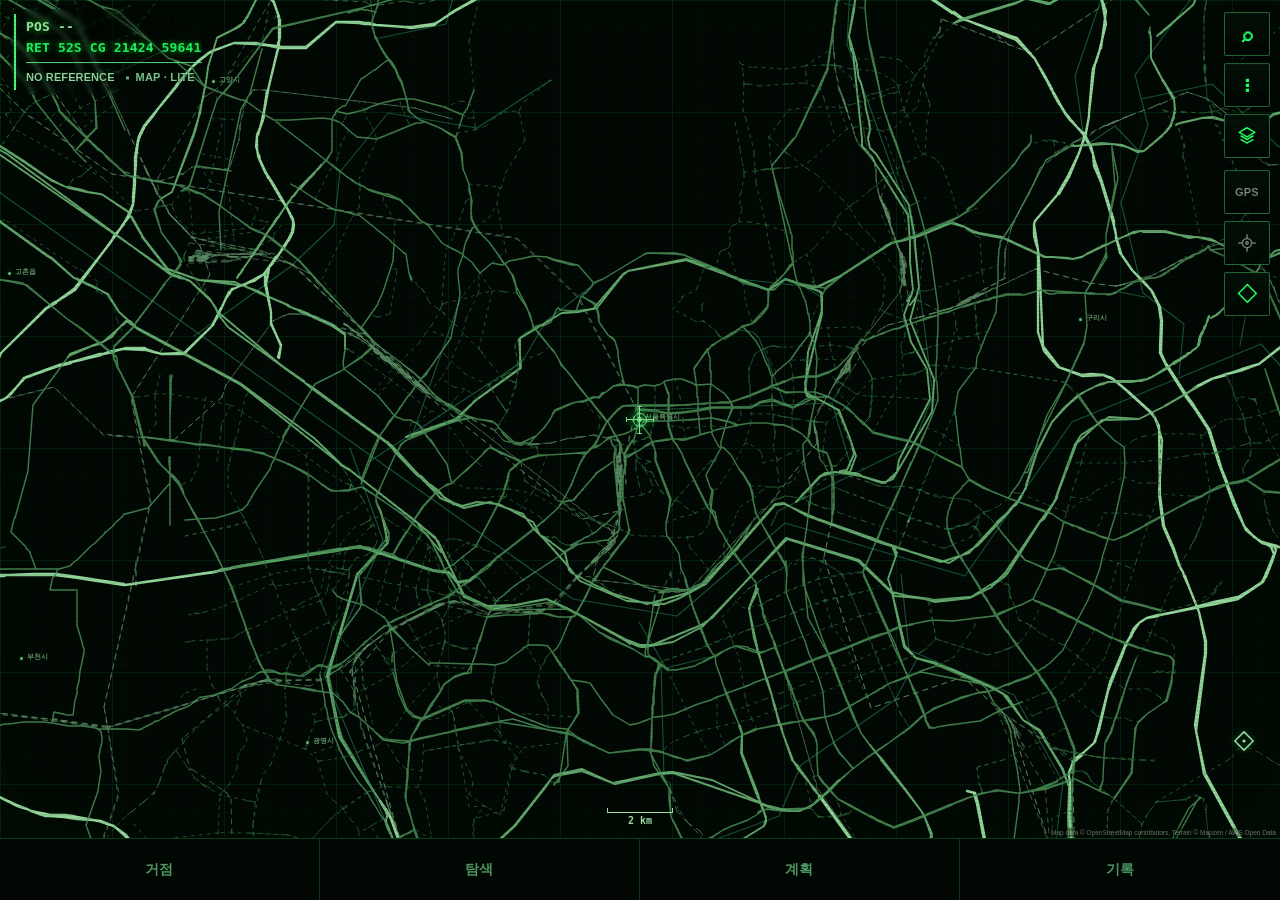
==== commit b6864c1a: "Migrate BASELINE project with isolated assets, icons, tests, and GitHub Pages publishing" ====
--- a/index.html
+++ b/index.html
@@ -2,116 +2,13 @@
 <html lang="ko">
 <head>
   <meta charset="utf-8">
-  <meta name="viewport" content="width=device-width,initial-scale=1,viewport-fit=cover,user-scalable=no">
+  <meta name="viewport" content="width=device-width,initial-scale=1">
+  <meta http-equiv="refresh" content="0;url=./baseline/">
   <meta name="theme-color" content="#020904">
-  <title>RECON CONSOLE // BASELINE</title>
-  <link rel="stylesheet" href="../vendor/leaflet-1.9.4.css">
-  <link rel="stylesheet" href="./styles.css">
+  <title>RECON CONSOLE</title>
+  <script>window.location.replace(new URL('./baseline/'+window.location.search+window.location.hash,window.location.href));</script>
 </head>
-<body class="theme-nvg-green">
-  <main id="app" aria-label="RECON CONSOLE BASELINE">
-    <div id="map" aria-label="지도"></div>
-    <div class="map-tech-grid" aria-hidden="true"></div>
-
-    <section class="position-hud" id="positionHud" aria-live="polite">
-      <strong id="positionCoord">POS  --</strong>
-      <strong class="reticle-coordinate" id="reticleCoord">RET  --</strong>
-      <div class="position-status-row">
-        <span id="positionMeta">NO REFERENCE</span>
-        <span class="map-mode-status" id="mapModeStatus">MAP · ONLINE</span>
-      </div>
-    </section>
-
-    <nav class="quick-stack" aria-label="지도 빠른 조작">
-      <button class="quick-btn" id="searchBtn" type="button" aria-label="검색" title="검색">
-        <span aria-hidden="true">⌕</span>
-      </button>
-      <button class="quick-btn" id="settingsBtn" type="button" aria-label="설정" title="설정">
-        <span aria-hidden="true">⋮</span>
-      </button>
-      <button class="quick-btn layer-btn" id="layerBtn" type="button" aria-label="레이어" aria-pressed="false" title="레이어">
-        <span class="layer-glyph" aria-hidden="true">
-          <svg viewBox="0 0 24 24"><path d="M12 3 3.5 8 12 13l8.5-5L12 3Z"/><path d="m5.5 12 6.5 3.8 6.5-3.8"/><path d="m5.5 16 6.5 3.8 6.5-3.8"/></svg>
-        </span>
-      </button>
-      <button class="quick-btn" id="gpsBtn" type="button" aria-label="GPS 켜기/끄기" aria-pressed="false" title="GPS">
-        <span class="btn-label">GPS</span>
-      </button>
-      <button class="quick-btn follow-btn" id="followBtn" type="button" aria-label="센터 및 트래킹" aria-pressed="false" title="센터 및 트래킹">
-        <span id="followGlyph" aria-hidden="true">
-          <svg viewBox="0 0 24 24"><circle cx="12" cy="12" r="5.5"/><path d="M12 2v4M12 18v4M2 12h4M18 12h4"/><circle cx="12" cy="12" r="1.5" class="follow-core"/></svg>
-        </span>
-      </button>
-      <button class="quick-btn" id="tempBtn" type="button" aria-label="임시 좌표. 짧게 눌러 지정, 길게 눌러 이동" aria-pressed="false" title="TEMP">
-        <span aria-hidden="true">◇</span>
-      </button>
-    </nav>
-
-    <div class="reticle" aria-hidden="true">
-      <i class="reticle-h"></i>
-      <i class="reticle-v"></i>
-      <i class="reticle-core"></i>
-    </div>
-
-    <button class="nav-route-summary" id="navRouteSummary" type="button" hidden aria-label="항법 경로 수정">
-      <span id="navRouteText">출발 → 목적지</span><b>⌄</b>
-    </button>
-
-    <section class="navigation-hud" id="navigationHud" hidden aria-live="polite">
-      <div><small>현재 → 목적지</small><strong id="navNowMetric">--</strong></div>
-      <div><small>출발 → 목적지</small><strong id="navStartMetric">--</strong></div>
-      <div class="navigation-hud-sub" id="navDeclination">DECL --</div>
-      <div class="navigation-timer" id="navTimer" hidden>00:00:00</div>
-    </section>
-
-    <div class="nav-session-controls" id="navSessionControls" hidden></div>
-
-    <div class="drawing-controls" id="drawingControls" hidden>
-      <button type="button" data-draw-kind="ROUTE" class="active">경로</button>
-      <button type="button" data-draw-kind="MARK">표식</button>
-      <button type="button" id="drawUndoBtn">되돌리기</button>
-      <button type="button" id="drawDoneBtn">완료</button>
-    </div>
-    <div class="drawing-capture" id="drawingCapture" hidden aria-label="드로잉 영역"></div>
-
-    <div class="scale-hud" id="scaleHud" aria-hidden="true">
-      <span class="scale-line" id="scaleLine"></span>
-      <strong id="scaleText">--</strong>
-    </div>
-
-    <section class="sheet" id="sheet" hidden aria-modal="true" role="dialog">
-      <header class="sheet-head">
-        <div>
-          <small>BASELINE</small>
-          <strong id="sheetTitle">패널</strong>
-        </div>
-        <button id="sheetClose" type="button" aria-label="닫기">×</button>
-      </header>
-      <div class="sheet-body" id="sheetBody"></div>
-    </section>
-
-    <nav class="bottom-nav" aria-label="주요 기능">
-      <button type="button" data-panel="sites">거점</button>
-      <button type="button" data-panel="explore">탐색</button>
-      <button type="button" data-panel="plans">계획</button>
-      <button type="button" data-panel="records">기록</button>
-    </nav>
-
-    <div class="toast" id="toast" role="status" aria-live="polite"></div>
-  </main>
-
-  <script src="../vendor/leaflet-1.9.4.js"></script>
-  <script src="../vendor/mgrs-1.0.0.js"></script>
-  <script src="./state.js"></script>
-  <script src="./data/sites.js"></script>
-  <script src="./site-store.js"></script>
-  <script src="./explore-core.js"></script>
-  <script src="./navigation-core.js"></script>
-  <script src="./plan-store.js"></script>
-  <script src="./record-store.js"></script>
-  <script src="./app.js"></script>
-  <script src="./offline-runtime.js"></script>
-  <script src="./lite-map.js"></script>
-  <script src="./navigation-ui.js"></script>
+<body>
+  <p><a href="./baseline/">RECON CONSOLE / BASELINE 열기</a></p>
 </body>
 </html>
